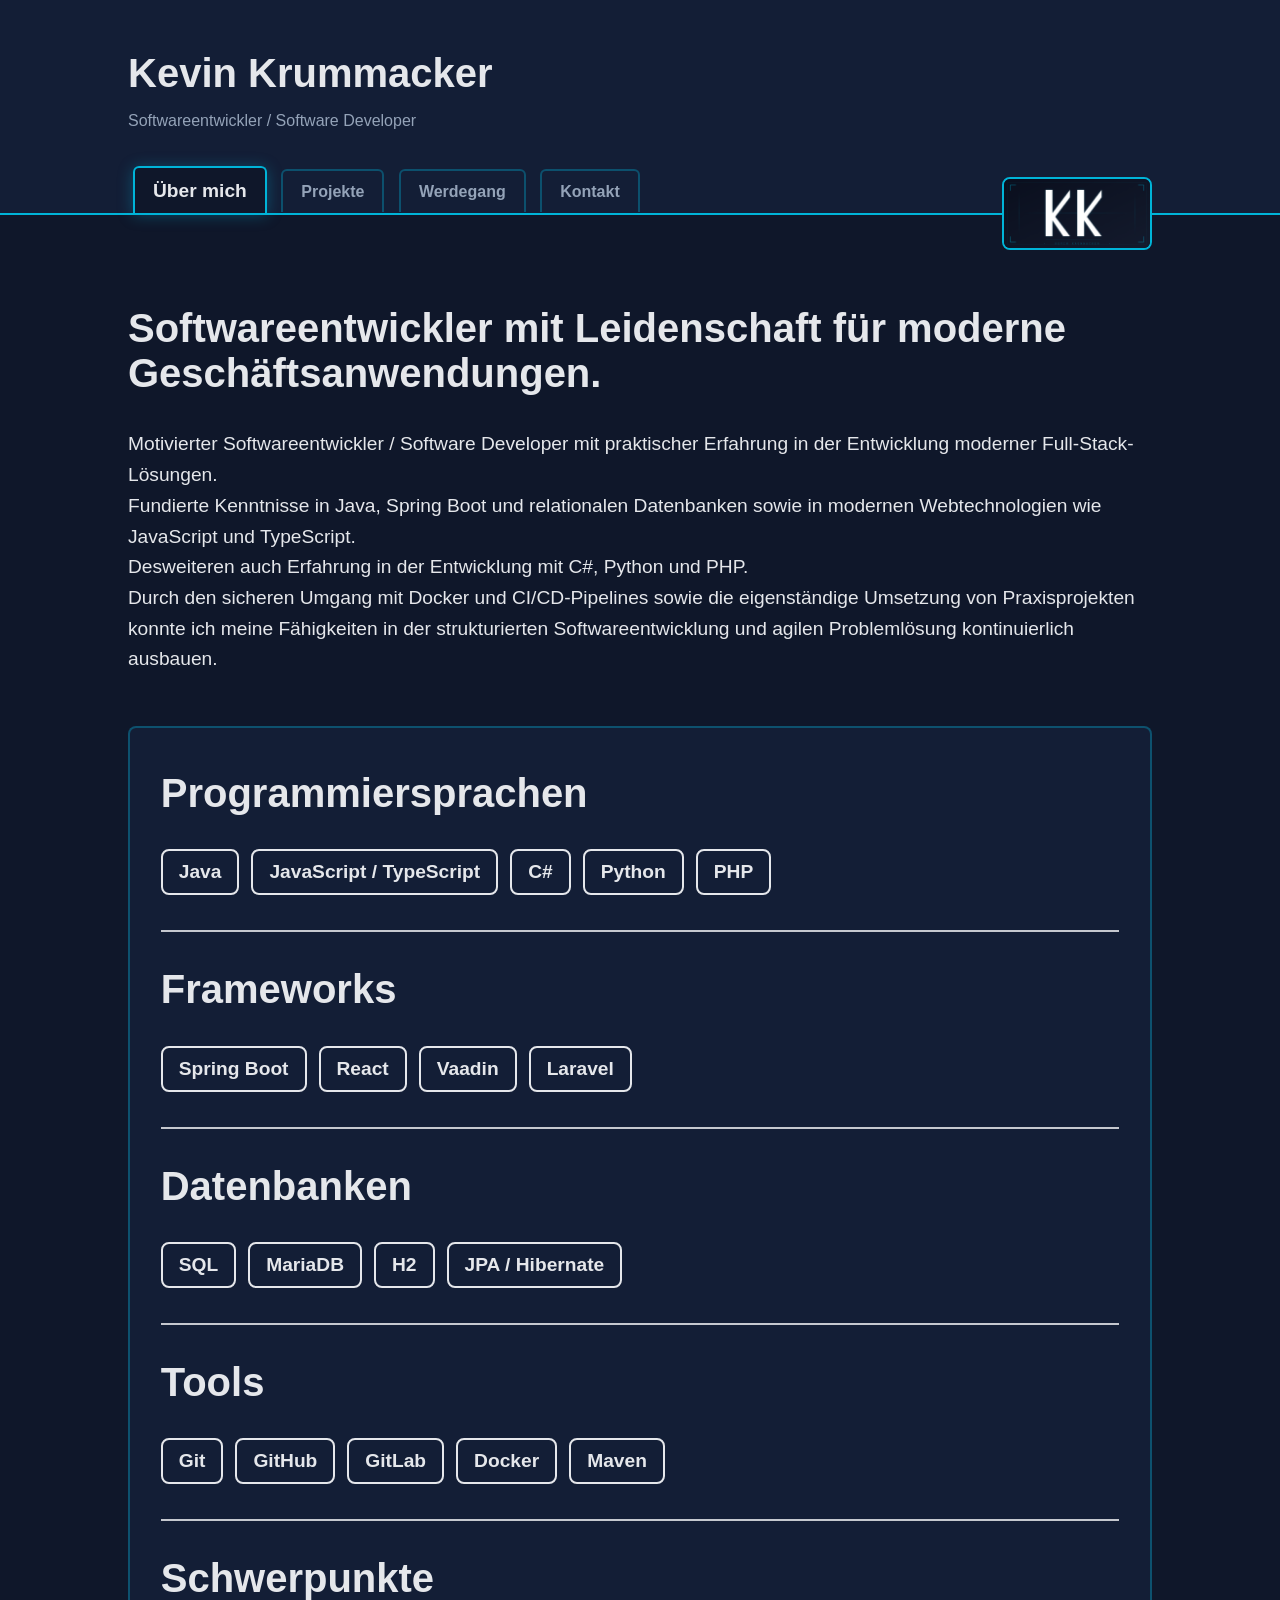
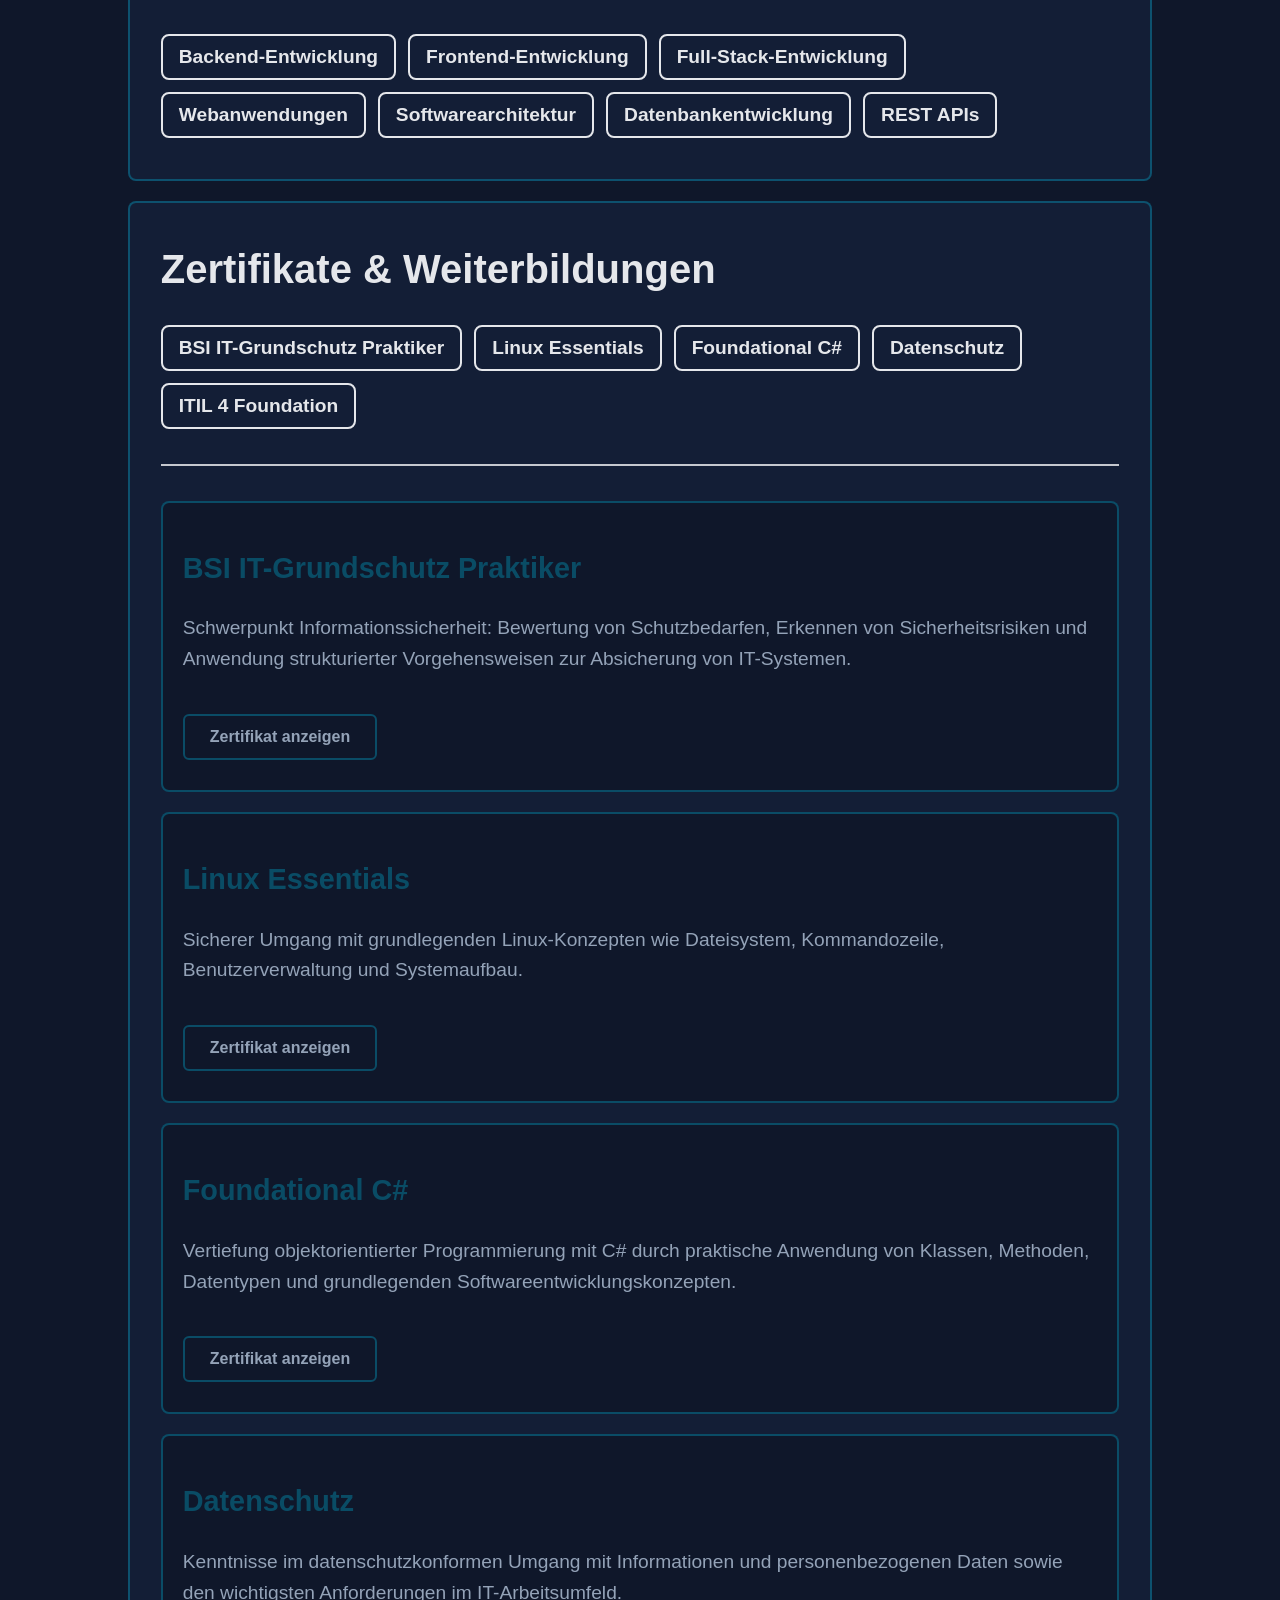
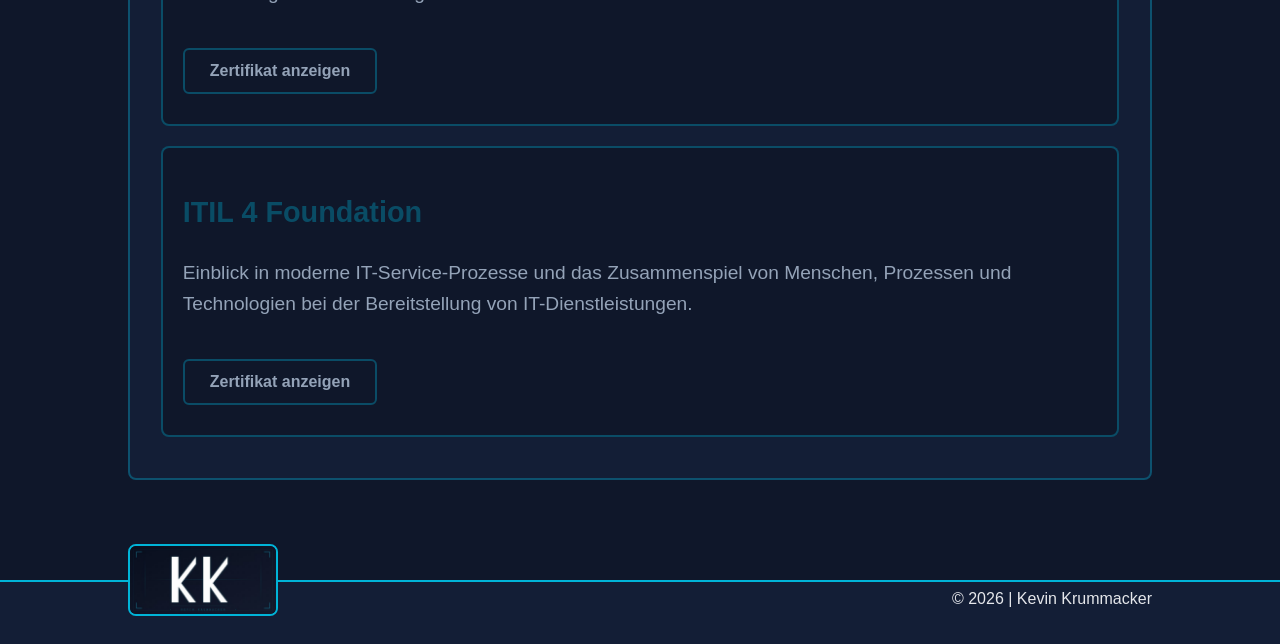
==== index.html @ e33e0839 "Initial commit" ====
<!DOCTYPE html>
<html lang="de">

<head>
    <meta charset="UTF-8">
    <meta name="viewport" content="width=device-width, initial-scale=1.0">

    <title>Kevin Krummacker | Portfolio</title>

    <link rel="stylesheet" href="css/style.css">
</head>

<body>

<header>
    <div class="header-content">
        <h1>Kevin Krummacker</h1>

        <p>Softwareentwickler / Software Developer</p>

        <button class="menu-toggle" aria-label="Menü öffnen">
            ☰
        </button>

        <nav>
            <a href="index.html" class="active">Über mich</a>
            <a href="projects.html">Projekte</a>
            <a href="about.html">Werdegang</a>
            <a href="contact.html">Kontakt</a>
        </nav>
    </div>

    <div class="header-logo">
        <img src="images/kk_logo_wide.png" alt="Logo Kevin Krummacker">
    </div>
</header>

<main>

<section class="hero">

<br>
<h2>Softwareentwickler mit Leidenschaft für moderne Geschäftsanwendungen.</h2>
<p>
Motivierter Softwareentwickler / Software Developer mit praktischer Erfahrung in der Entwicklung 
moderner Full-Stack-Lösungen. <br> Fundierte Kenntnisse in Java, Spring Boot und relationalen Datenbanken sowie 
in modernen Webtechnologien wie JavaScript und TypeScript. <br> Desweiteren auch Erfahrung in der 
Entwicklung mit C#, Python und PHP. <br> Durch den sicheren Umgang mit Docker und CI/CD-Pipelines sowie 
die eigenständige Umsetzung von Praxisprojekten konnte ich meine Fähigkeiten in der strukturierten 
Softwareentwicklung und agilen Problemlösung kontinuierlich ausbauen.
<br><br>
</p>

<section class="skills">
<h2>Programmiersprachen</h2>
<div class="badges">
    <span class="badge-skills">Java</span>
    <span class="badge-skills">JavaScript / TypeScript</span>
    <span class="badge-skills">C#</span>
    <span class="badge-skills">Python</span>
    <span class="badge-skills">PHP</span>
</div>
<hr class="skills-divider">

<h2>Frameworks</h2>
<div class="badges">
    <span class="badge-skills">Spring Boot</span>
    <span class="badge-skills">React</span>
    <span class="badge-skills">Vaadin</span>
    <span class="badge-skills">Laravel</span>
</div>
<hr class="skills-divider">

<h2>Datenbanken</h2>
<div class="badges">
    <span class="badge-skills">SQL</span>
    <span class="badge-skills">MariaDB</span>
    <span class="badge-skills">H2</span>
    <span class="badge-skills">JPA / Hibernate</span>
</div>
<hr class="skills-divider">

<h2>Tools</h2>
<div class="badges">
    <span class="badge-skills">Git</span>
    <span class="badge-skills">GitHub</span>
    <span class="badge-skills">GitLab</span>
    <span class="badge-skills">Docker</span>
    <span class="badge-skills">Maven</span>
</div>
<hr class="skills-divider">

<h2>Schwerpunkte</h2>
<div class="badges">
    <span class="badge-skills">Backend-Entwicklung</span>
    <span class="badge-skills">Frontend-Entwicklung</span>
    <span class="badge-skills">Full-Stack-Entwicklung</span>
    <span class="badge-skills">Webanwendungen</span>
    <span class="badge-skills">Softwarearchitektur</span>
    <span class="badge-skills">Datenbankentwicklung</span>
    <span class="badge-skills">REST APIs</span>
</div>
</section>

</section>


<section class="hero">
<section class="skills">
<h2>Zertifikate & Weiterbildungen</h2>
<div class="badges">
    <span class="badge-skills">BSI IT-Grundschutz Praktiker</span>
    <span class="badge-skills">Linux Essentials</span>
    <span class="badge-skills">Foundational C#</span>
    <span class="badge-skills">Datenschutz</span>
    <span class="badge-skills">ITIL 4 Foundation</span>
</div>
<hr class="skills-divider">

</div>


<div class="certificate-item">

    <h3>BSI IT-Grundschutz Praktiker</h3>

    <p>
    Schwerpunkt Informationssicherheit: Bewertung von Schutzbedarfen,
    Erkennen von Sicherheitsrisiken und Anwendung strukturierter
    Vorgehensweisen zur Absicherung von IT-Systemen.
    </p>

    <a class="button" href="documents/bsi-grundschutz.pdf" target="_blank">
        Zertifikat anzeigen
    </a>

</div>


<div class="certificate-item">

    <h3>Linux Essentials</h3>

    <p>
    Sicherer Umgang mit grundlegenden Linux-Konzepten wie Dateisystem,
    Kommandozeile, Benutzerverwaltung und Systemaufbau.
    </p>

    <a class="button" href="documents/linux-essentials.pdf" target="_blank">
        Zertifikat anzeigen
    </a>

</div>


<div class="certificate-item">

    <h3>Foundational C#</h3>

    <p>
    Vertiefung objektorientierter Programmierung mit C# durch praktische
    Anwendung von Klassen, Methoden, Datentypen und grundlegenden
    Softwareentwicklungskonzepten.
    </p>

    <a class="button" href="documents/foundational-csharp.pdf" target="_blank">
        Zertifikat anzeigen
    </a>

</div>


<div class="certificate-item">

    <h3>Datenschutz</h3>

    <p>
    Kenntnisse im datenschutzkonformen Umgang mit Informationen und
    personenbezogenen Daten sowie den wichtigsten Anforderungen
    im IT-Arbeitsumfeld.
    </p>

    <a class="button" href="documents/datenschutz.pdf" target="_blank">
        Zertifikat anzeigen
    </a>

</div>

<div class="certificate-item">

    <h3>ITIL 4 Foundation</h3>

    <p>
    Einblick in moderne IT-Service-Prozesse und das Zusammenspiel
    von Menschen, Prozessen und Technologien bei der Bereitstellung
    von IT-Dienstleistungen.
    </p>

    <a class="button" href="documents/itil-foundation.pdf" target="_blank">
        Zertifikat anzeigen
    </a>

</div>

</section>
</section>
</section>

</main>

<footer>

    <div class="footer-logo">
        <img src="images/kk_logo_wide.jpg" alt="Logo Kevin Krummacker">
    </div>

    <p>&copy; 2026 | Kevin Krummacker</p>
</footer>

<script src="js/script.js"></script>

</body>

</html>
---- css/style.css ----
/* Grundlegende Einstellungen */

* {
    box-sizing: border-box;
}

html {
    height: 100%;
}

body {
    margin: 0;
    font-family: Arial, Helvetica, sans-serif;
    background: #131e36;
    background-color: #0f172a;
    color: #e5e7eb;
    min-height: 100vh;
    display: flex;
    flex-direction: column;
}

main {
    flex: 1;
    
}

/* Kopfbereich */

header{
    background-color: #131e36;
    display:flex;
    align-items:center;
    gap:40px;
    padding:51px 10% 11px;
    border-bottom:2px solid #00b4d8;
}

.header-logo img{
    width:250px;
    height:auto;
    border-radius:8px;
    border:2px solid #00b4d8;
    margin-bottom:-145px;
}

.header-content{
    flex:1;
}

header h1 {
    margin: 0;
    font-size: 2.5rem;
}


header p {
    color: #94a3b8;
    margin-bottom: 50px;
}


/* Navigation */

.menu-toggle {
    display: none;
}

nav {
    margin-top: 30px;
}

nav a {
    background-color: #131e36;
    color: #94a3b8;
    text-decoration: none;
    margin-right: 50px;
    font-size: 1.3rem;
    padding: 13px 55px;
    border-top-left-radius: 6px;
    border-top-right-radius: 6px;
    border-left: 2px solid #00b4d857;
    border-right: 2px solid #00b4d857;
    border-top: 2px solid #00b4d857;
}

nav a:hover {
    background-color: #0f172a;
    color: #e5e7eb;
    padding: 13px 55px;
    border-left: 2px solid #00b4d8;
    border-right: 2px solid #00b4d8;
    border-top: 2px solid #00b4d8;
    box-shadow:0 2px 15px #00b4d857;
}

nav a.active {
    font-size: 1.6rem;
    background-color: #0f172a;
    color: #e5e7eb;
    padding: 12px 55px;
    border-left: 2px solid #00b4d8;
    border-right: 2px solid #00b4d8;
    border-top: 2px solid #00b4d8;
    box-shadow:0 2px 15px #00b4d857;
}

/* Hauptbereich */

main {
    padding: 40px 10%;
}


/* Startbereich */

.hero {
    max-width: 5000px;
}

.project-filter {
    display:flex;
    flex-wrap:wrap;
    gap:15px;
    margin:30px 0;
}


.project-filter button {
    background:#0f172a;
    color:#94a3b8;
    border:2px solid #00b4d857;
    border-radius:6px;
    padding:10px 20px;
    cursor:pointer;
    font-size:1.1rem;
    margin-bottom: 25px;
}

.project-filter button:hover {
    color:#e5e7eb;
    background-color: #131e36;
    border-color:#00b4d8;
    box-shadow:0 2px 15px #00b4d857;
}

.project-filter button.active {
    color:#e5e7eb;
    background-color: #131e36;
    border-color:#00b4d8;
    box-shadow:0 2px 15px #00b4d857;
}

.project-card {
    transition:.3s;
    background-color: #0f172a;
    font-size: 2rem;
    border: 2px solid #00b4d857;
    border-radius: 8px;
    margin-top: 20px;
    margin-bottom: 40px;
    margin-right: 0%;
    padding-left: 2%;
    padding-right: 2%;
}

.project-card:hover{
    background-color: #131e36;
    border-color:#00b4d8;
    box-shadow:0 2px 15px #00b4d857;
    transform: translateY(-20px);
}


.project-gallery {
    align-items: center;
    text-align: center;
    margin-top: 20px;
    margin-right: 2%;
}

.project-gallery img {
    max-width:90%;
    max-height:400px;
    border:2px solid #00b4d8;
    border-radius:8px;
}

.gallery-controls {
    margin-top:15px;
}

.gallery-controls span{
    font-size: 1.2rem;
    border: 2px solid #00b4d8;
    border-radius: 6px;
    padding: 6px;
    padding-left: 10px;
    padding-right: 10px;
    background: #0f172a;
}

.gallery-controls button {
    background: none;
    color:#e5e7eb;
    border: 2px solid #00b4d857;
    border-radius: 6px;
    padding: 2px 8px;
    padding-bottom: 4px;
    cursor: pointer;
    font-size: 1.2rem;
}

.gallery-controls button:hover {
    border-color:#00b4d8;
    background: #0f172a;
}

details {
    margin-top:20px;
    margin-bottom: 20px;
}

summary {
    cursor:pointer;
    color:#00b4d857;
    font-weight:bold;
    font-size: 1.5rem;
}

summary:hover {
    color: #00b4d8;
}

summary:active {
    color: #00b4d8;
}


.location {
    color:#94a3b8;
    font-size:1.2rem;
    display:flex;
    align-items:center;
    gap:8px;
}

.location-icon {
    width:12px;
    height:12px;
    border:2px solid #00b4d857;
    border-radius:50% 50% 50% 0;
    transform:rotate(-45deg);
    display:inline-block;
    position:relative;
    margin-bottom: 6px;
}

.location-icon:hover {
    border:2px solid #00b4d8;
}

.location-icon::after {
    content:"";
    width:4px;
    height:4px;
    background:#00b4d857;
    border-radius:50%;
    position:absolute;
    top:2px;
    left:2px;
}

.location-icon::after:hover {
    background:#00b4d8;
}

.skills {
    background-color: #131e36;
    font-size: 1rem;
    border: 2px solid #00b4d857;
    border-radius: 8px;
    margin-top: 20px;
    margin-bottom: 20px;
    margin-right: 0%;
    padding-left: 3%;
    padding-right: 3%;
    padding-top: 1%;
    padding-bottom: 4%;
}

.skills:hover {
    border: 2px solid #00b4d8;
    box-shadow:0 2px 15px #00b4d857;
}

.hero h2 {
    font-size: 2.5rem;
}

.hero h3 {
    font-size: 2rem;
    color: #00b4d857;
}

.hero h4 {
    font-size: 1.5rem;
    color: #e5e7eb;
}

.hero p {
    font-size: 1.2rem;
    line-height: 1.6;
    color: #e5e7eb;
}

.project-card p {
    color:#94a3b8;
}


.certificate-item {
    background-color: #0f172a;
    border: 2px solid #00b4d857;
    border-radius: 8px;
    padding: 20px;
    padding-bottom: 30px;
    margin-top: 20px;
}

.certificate-item:hover {
    background-color: #131e36;
    border-color:#00b4d8;
    box-shadow:0 2px 15px #00b4d857;
    transform: translateX(15px);
}

.certificate-item h3 {
    font-size: 1.8rem;
}

.certificate-item p {
    color:#94a3b8;
}

.certificate-item:hover p {
    color:#e5e7eb;
}

.timeline {
    position:relative;
    margin-top:40px;
}

.timeline::before {
    content:"";
    position:absolute;
    left:180px;
    top:-40px;
    bottom:-40px;
    width:3px;
    background:#00b4d857;
}

.timeline-item {
    display: grid;
    grid-template-columns: 150px 60px 1fr;
    align-items: center;
    margin-bottom: 40px;
    position: relative;
}

.timeline-date {
    background-color: #0f172a;
    text-align: center;
    color: #94a3b8;
    font-size: 1.5rem;
    font-weight: bold;
    padding: 6px;
    border: 2px solid #00b4d857;
    border-radius: 6px;
}

.timeline-dot {
    width: 22px;
    height: 22px;
    border-radius: 50%;
    background: #166373;
    border: 3px solid #0f172a;
    z-index: 2;
    transition: .25s;
    margin: 34%;
}

.timeline-content {
    transition:0.3s;
    background-color: #0f172a;
    border: 2px solid #00b4d857;
    border-radius: 8px;
    padding: 20px;
    transition: .25s;
    padding-left: 60px;
}

.timeline-item:hover .timeline-dot {
    background: #00b4d8;
    transform:scale(1.3);
    box-shadow:0 1px 5px #00b4d857;
}

.timeline-item:hover .timeline-content {
    transition:0.9s;
    border: 2px solid #00b4d8;
    border-top-left-radius: 0px;
    border-bottom-left-radius: 0px;
    transform: translateX(-29px);
    border-color:#00b4d8;
    box-shadow:0 2px 15px #00b4d857;
}

.timeline-item:hover .timeline-date {
    color:#e5e7eb;
    border-color:#00b4d8;
    background-color: #131e36;
}

.timeline-details {
    max-height:0;
    overflow:hidden;
    opacity:0;
}


.timeline-item:hover .timeline-details {
    max-height:fit-content;
    opacity:1;
    margin-top:20px;
    transition:0.8s ease;
}

.timeline-item.active .timeline-details {
    max-height:fit-content;
    opacity:1;
    margin-top:20px;
}

.timeline-content h3 {
    font-size: 2.3rem;
    color:#00b4d857;
}

.timeline-content h4 {
    color:#94a3b8;
}

.timeline-details p {
    font-size: 1.4rem;
    color: #e5e7eb;
}

.timeline-item .location {
    color:#94a3b8;
}

.timeline-item .badge-skills {
    color: #94a3b8;
    border-color: #94a3b8;
}

.timeline-item:hover .timeline-content,
.timeline-item:hover .timeline-date {
    background-color: #131e36;
    border-color:#00b4d8;
    box-shadow:0 2px 15px #00b4d857;
}

.timeline-item:hover .timeline-content h3 {
    color:#00b4d8;
}

.timeline-item:hover .location, .timeline-item:Hover h4 {
    color:#ebe5e5;
}

.timeline-item:hover .location-icon {
    border-color:#00b4d8;
}

.timeline-item:hover .location-icon::after {
    background:#00b4d8;
}

.timeline-item:hover .badge-skills {
    color:#e5e7eb;
    border-color: #e5e7eb;
}

a {
    color: #00b4d8;
    text-decoration: none;
}

a:hover {
    color: #00b4d857;
}

/* Badges */

.badges{
    display:flex;
    flex-wrap:wrap;
    gap:12px;
    margin-top:20px;
}

.badge{
    padding:10px 18px;
    border:2px solid #e5e7eb;
    border-radius:8px;
    color:#e5e7eb;
    font-weight:bold;
    transition:0.2s;
    user-select: none;
}

.badge-project{
    font-size: 1.2rem;
    padding:10px 18px;
    border:2px solid #94a3b8;
    border-radius:8px;
    color:#94a3b8;
    font-weight:bold;
    transition:0.2s;
    user-select: none;
}

.project-card:hover .badge-project, .project-card:hover p {
    color: #e5e7eb;
    border-color: #e5e7eb;
}

.badge-skills{
    font-size: 1.2rem;
    padding:10px 16px;
    border:2px solid #e5e7eb;
    border-radius:8px;
    color:#e5e7eb;
    font-weight:bold;
    transition:0.2s;
    user-select: none;
}


/* Divider */

.divider {
    border: none;
    height: 2px;
    background: #334155;
    margin: 35px 0;
}

.project-divider {
    border: none;
    height: 2px;
    background: #94a3b8;
    margin: 35px 0;
}

.project-card:hover .project-divider {
    background: #e5e7eb;
}

.skills-divider {
    border: none;
    height: 2px;
    background: #e5e7ebd8;
    margin: 35px 0;
}

.timeline-divider {
    border: none;
    height: 2px;
    background: #e5e7ebd8;
    margin: 35px 30px 0px 0px;
}

.contact-divider {
    border: 1px solid #00b4d857;
    margin-left: 10%;
    margin-right: 10%;
}

/* Button */

.button {
    display: inline-block;
    margin-top: 20px;
    padding: 12px 25px;
    color: #94a3b8;
    text-decoration: none;
    border-radius: 6px;
    border: 2px solid #00b4d857;
    font-weight: bold;
}

.button:hover {
    color: #e5e7eb;
    border: 2px solid #00b4d8;
    background: #0f172a;
}

/* contact */

.contact-card {
    position: relative;
    overflow: hidden;
    max-width:900px;
    min-height:400px;
    margin:40px auto;
    padding:0px;
    background:#131e36;
    border:2px solid #00b4d857;
    border-radius:8px;
}

.contact-card::before {
    content:"";
    position:absolute;
    inset:0;
    background-image:url("../images/kk_logo_wide.png");
    background-repeat:no-repeat;
    background-position:center;
    background-size:100%;
    opacity:0.35;
}

.contact-content {
    position:relative;
    z-index:1;
    text-align: center;
    background: #0f172aa4;
    max-width:900px;
    min-height:350px;
    padding-top: 40px;
    padding-bottom: 30px;
}

.contact-card:hover,
.contact-card:hover .contact-divider {
  border: 2px solid #00b4d8;
  box-shadow: 0 2px 15px #00b4d857;
}


.contact-card:hover .contact-divider {
  border-width: 1px;
  box-shadow: none;
}

.contact-card h3 {
    text-align: center;
    font-size:2.5rem;
    margin-bottom:5px;
}

.contact-card h4 {
    text-align: center;
    font-size: 1.5rem;
    margin-bottom:25px;
    color:#94a3b8;
}

.contact-card:hover h4 {
    color:#e5e7eb;
}

.contact-card p {
    color:#94a3b8;
    text-align: center;   
}

.contact-card:hover p {
    color:#cbd5e1;
}

.contact-icon {
    color:#e5e7eb62;
}

.contact-card:hover .contact-icon {
    color:#e5e7eb;
}

.contact-card a {
    color:#00b4d857;   
}

.contact-card:hover a {
    color: #00b4d8;
}

.contact-card a:hover {
    color: #00b4d857;
}

/* Footer */

footer {
    background-color: #131e36;
    border-top: 2px solid #00b4d8;
    margin-top: 40px;
    text-align: left;
}

footer p {
    margin-top: -40px;
    padding-top: -200px; 
    padding-bottom: 50px;
    text-align: right;
    margin-right: 10%;
}

.footer-logo {
    margin-top: -60px; 
    position: relative;
    z-index: 2;
    margin-left: 10%;
}

.footer-logo img {
    width: 250px;
    border: 2px solid #00b4d8;
    border-radius: 8px;
    background: #0f172a; 
}

.project-card:hover h3 {
    color: #00b4d8;
}

.certificate-item:hover h3 {
    color: #00b4d8;
}

.timeline-item:hover h3 {
    color: #00b4d8;
}

.contact-card:hover h3 {
    color: #00b4d8;
}


@media (max-width: 1600px) {

    header {
        gap: 20px;
    }

    .header-logo img {
        width: 200px;
        margin-bottom: -127px;
    }

    .menu-toggle {
        display: none;
    }

    nav {
        justify-content: left;
        gap: 10px;
    }

    nav a {
        margin: 5px;
        font-size: 1rem;
        padding: 12px 38px;
        font-weight: bold;
    }

    nav a:hover {
        padding: 12px 38px;
    }

    nav a.active {
        padding: 12px 38px;
    }

    .footer-logo img {
        width: 200px;
        margin-bottom: 10px;
    }

    footer p {
        padding-bottom: 20px;
    }

}

@media (max-width: 1400px) {

    header {
        gap: 20px;
    }

    .header-logo img {
        width: 150px;
        margin-bottom:-118px;
    }

    .menu-toggle {
        display: none;
    }

    nav {
        justify-content: left;
        gap: 10px;
    }

    nav a {
        font-size: 1rem;
        padding: 12px 18px;
        font-weight: bold;
    }

    nav a:hover {
        padding: 12px 18px;
    }

    nav a.active {
        font-size: 1.2rem;
        padding: 12px 18px;
    }

    .footer-logo img {
        width: 150px;
        margin-top: 22px;
    }

    footer p {
        padding-bottom: 20px;
    }
}


@media (max-width: 800px) {

    header {
        flex-direction: column;
        align-items: stretch;     
        gap: 0;
        padding: 20px;
    }

    .header-logo {
        align-self: flex-end;
    }

    .header-logo img {
        width: 140px;
        margin-bottom: -57px;
        margin-left: 0;       
    }

    header h1 {
        font-size: 2rem;
        text-align: left;
    }

    header p {
        text-align: left;
    }

    .menu-toggle {
        display: block;
        background: none;
        border: 2px solid #94a3b8;
        border-radius: 6px;
        color: #94a3b8;
        padding-bottom: 4px;
        margin-bottom: 8px;
    }

    .menu-toggle:hover {
        color: #e5e7eb;
        border: 2px solid #e5e7eb;
    }
    
    nav {
        display: none;
    }

    nav a {
        margin: 0;
        width: 120px;
        padding: 5px 16px;
        font-size: 1rem;
        border: 2px solid #94a3b8;
        border-radius: 6px;
    }

    nav a.active {
        font-size: 1rem;
        margin: 0;
        border: 2px solid #e5e7eb;
        padding: 5px 16px;
    }

    nav a:hover {
        margin: 0;
        border: 2px solid #e5e7eb;
        padding: 5px 16px;
    }

     nav.open {
        display: flex;
        flex-direction:column;
        gap: 2px;
        margin-top:8px;
    }

    main {
        padding: 20px;
    }

    .hero h2 {
        font-size: 1.8rem;
    }

    .hero p {
        font-size: 1rem;
    }

    .badge-skills,
    .badge-project,
    .badge {
        font-size: 0.9rem;
        padding: 8px 12px;
    }

    .certificate-item:hover {
        transform: none;
    }


    footer p {
        padding-left: 67%;
    }

    .footer-logo {
        margin-left: 20px;
        margin-top: -58px;
    }

    .footer-logo img {
        width: 140px;
    }
}


@media (max-width: 500px) {

    header {
        flex-direction: column;
        align-items: stretch;     
        gap: 0;
        padding: 20px;
    }

    .header-logo {
        align-self: flex-end;
    }

    .header-logo img {
        width: 140px;
        margin-bottom: -57px;
        margin-left: 0;       
    }

    header h1 {
        font-size: 2rem;
        text-align: left;
    }

    header p {
        text-align: left;
    }

    .menu-toggle {
        display: block;
        background: none;
        border: 2px solid #00b4d857;
        border-radius: 6px;
        color: #94a3b8;
        padding-bottom: 4px;
        margin-bottom: 8px;
    }

    .menu-toggle:hover {
        color: #e5e7eb;
        border: 2px solid #00b4d8;
    }
    
    nav {
        display: none;
    }

    nav a {
        margin: 0;
        width: 120px;
        padding: 5px 16px;
        font-size: 0.8rem;
        border: 2px solid #94a3b8;
        border-radius: 6px;
    }

    nav a.active {
        font-size: 1rem;
        margin: 0;
        border: 2px solid #00b4d8;
        padding: 5px 16px;
    }

     nav.open {
        display: flex;
        flex-direction:column;
        gap: 2px;
        margin-top:8px;
    }

    main {
        padding: 20px;
    }

    .hero h2 {
        font-size: 1.8rem;
    }

    .hero p {
        font-size: 1rem;
    }

    .hero h2 {
        font-size: 1.6rem;
    }


    .project-card:hover{
        transform: none;
    }

    .project-card h3 {
        font-size: 1.6rem;
    }

    .cv h2 {
        font-size: 1.6rem;
    }

    .cv h4 {
        font-size: 1.2rem;
    }

    .badge-skills,
    .badge-project,
    .badge {
        font-size: 0.9rem;
        padding: 8px 12px;
    }

    footer p {
        padding-left: 160px;
    }

    .footer-logo {
        margin-left: 20px;
        margin-top: -58px;
    }

    .footer-logo img {
        width: 140px;
    }

    .timeline {
        margin-top:40px;
    }

    .timeline::before {
        left:50%;
        bottom: -40px;
    }

    .timeline-item {
        display:inline;
        margin-bottom: 40px;
    }

    .timeline-date {
        font-size: 1.2rem;
        margin-bottom: 20px;
        margin-top: 20px;
    }

    .timeline-dot {
        display: none;
    }

    .timeline-content {
        padding: 6%;
    }

    .timeline-item:hover .timeline-content {
        transform: translateX(0px) translateY(-10px);
        border-top-left-radius: 8px;
        border-bottom-left-radius: 8px;
    }

    .timeline-content h3 {
        font-size: 1.5rem;
    }

    .timeline-details p {
        font-size: 1rem;
        color: #cbd5e1;
    }

    .timeline-divider {
        padding-right: 100%;
    }

    .contact-card {
        min-height:0px;
    }

    .contact-card::before {
        background-image:url("../images/kk_logo.jpg");
    }

    .contact-content {
        padding-top: 10px;
        padding-bottom: 10px;
    }

    .contact-card h3 {
        text-align: center;
        font-size:2rem;
        margin-bottom:5px;
    }

    .contact-card h4 {
        text-align: center;
        font-size: 1.2rem;
        margin-bottom:25px;
    }

    .certificate-item:hover {
        transform: none;
    }

    .skills {
        padding-left: 5%;
        padding-right: 5%;
        padding-bottom: 8%;
    }

    .project-filter button {
        margin: 0;
        font-size: 1rem;
        font-weight: bold;
        padding: 2%;
    }

}
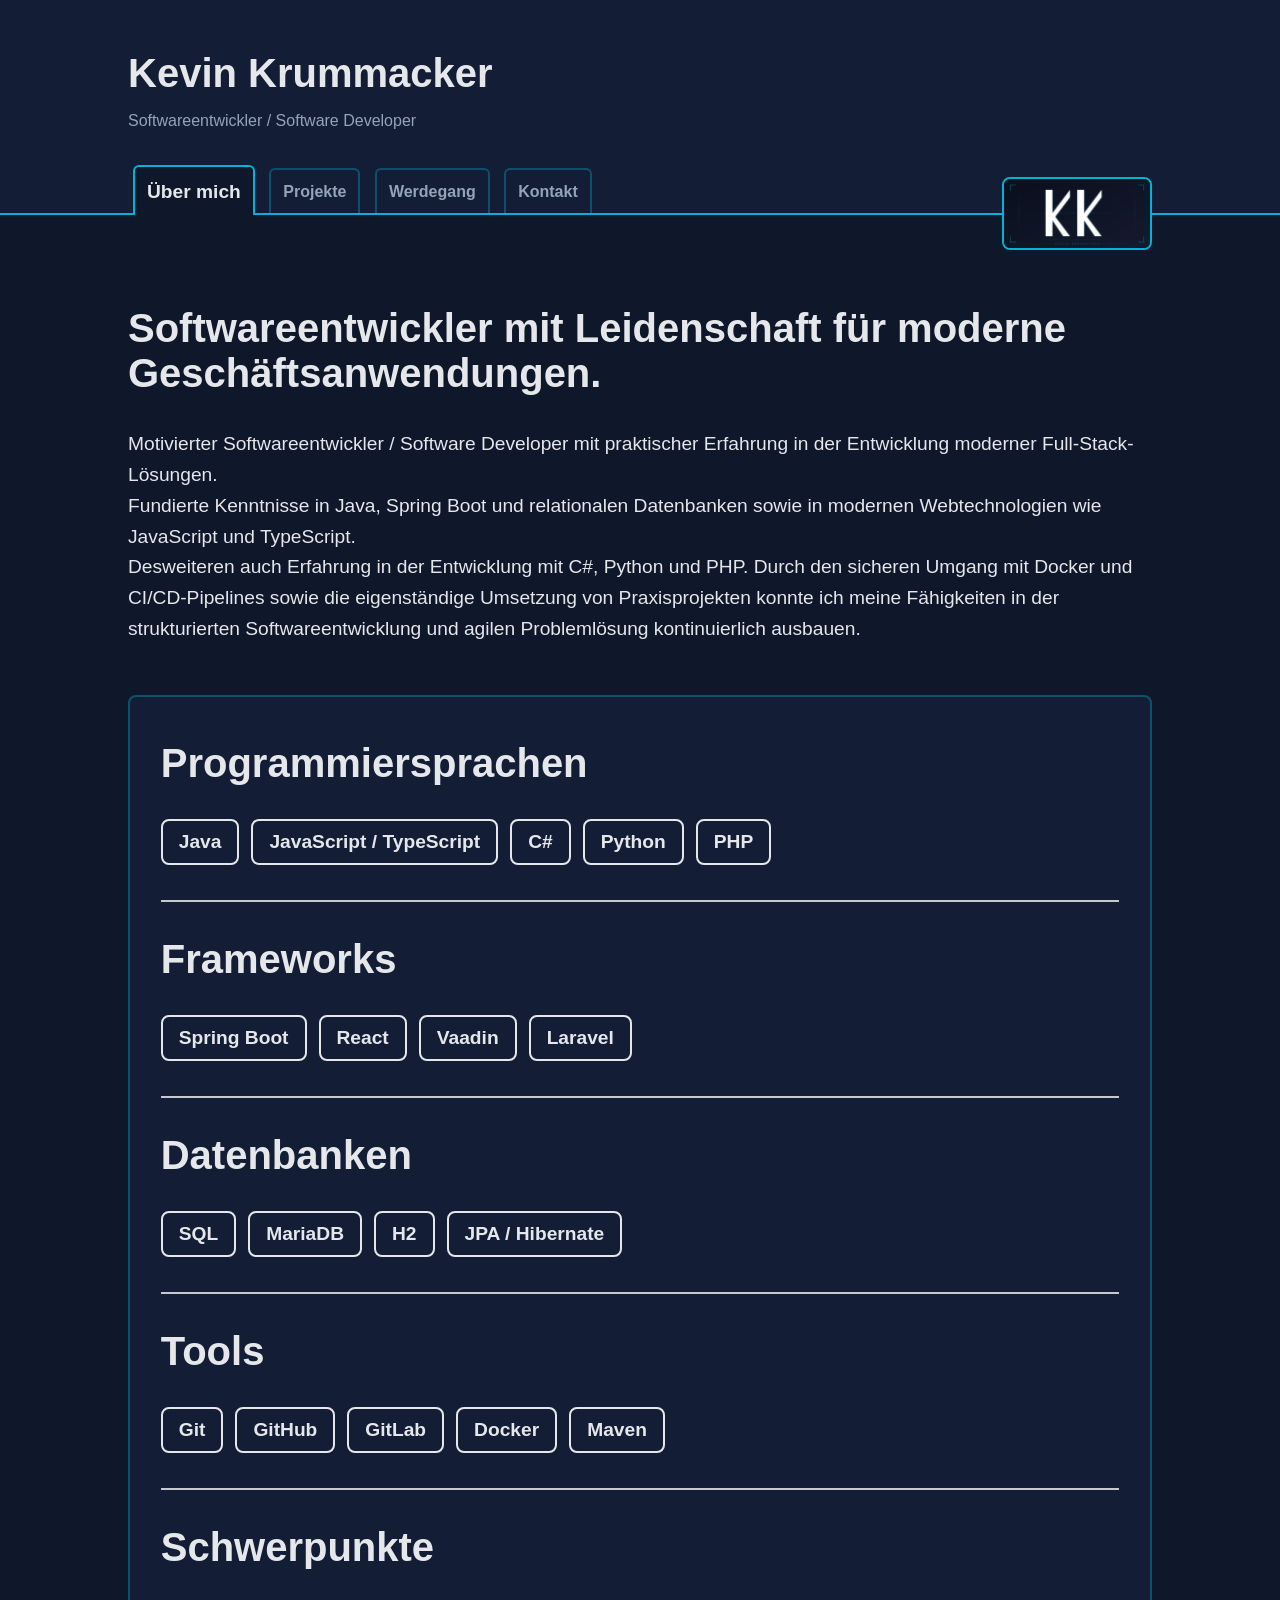
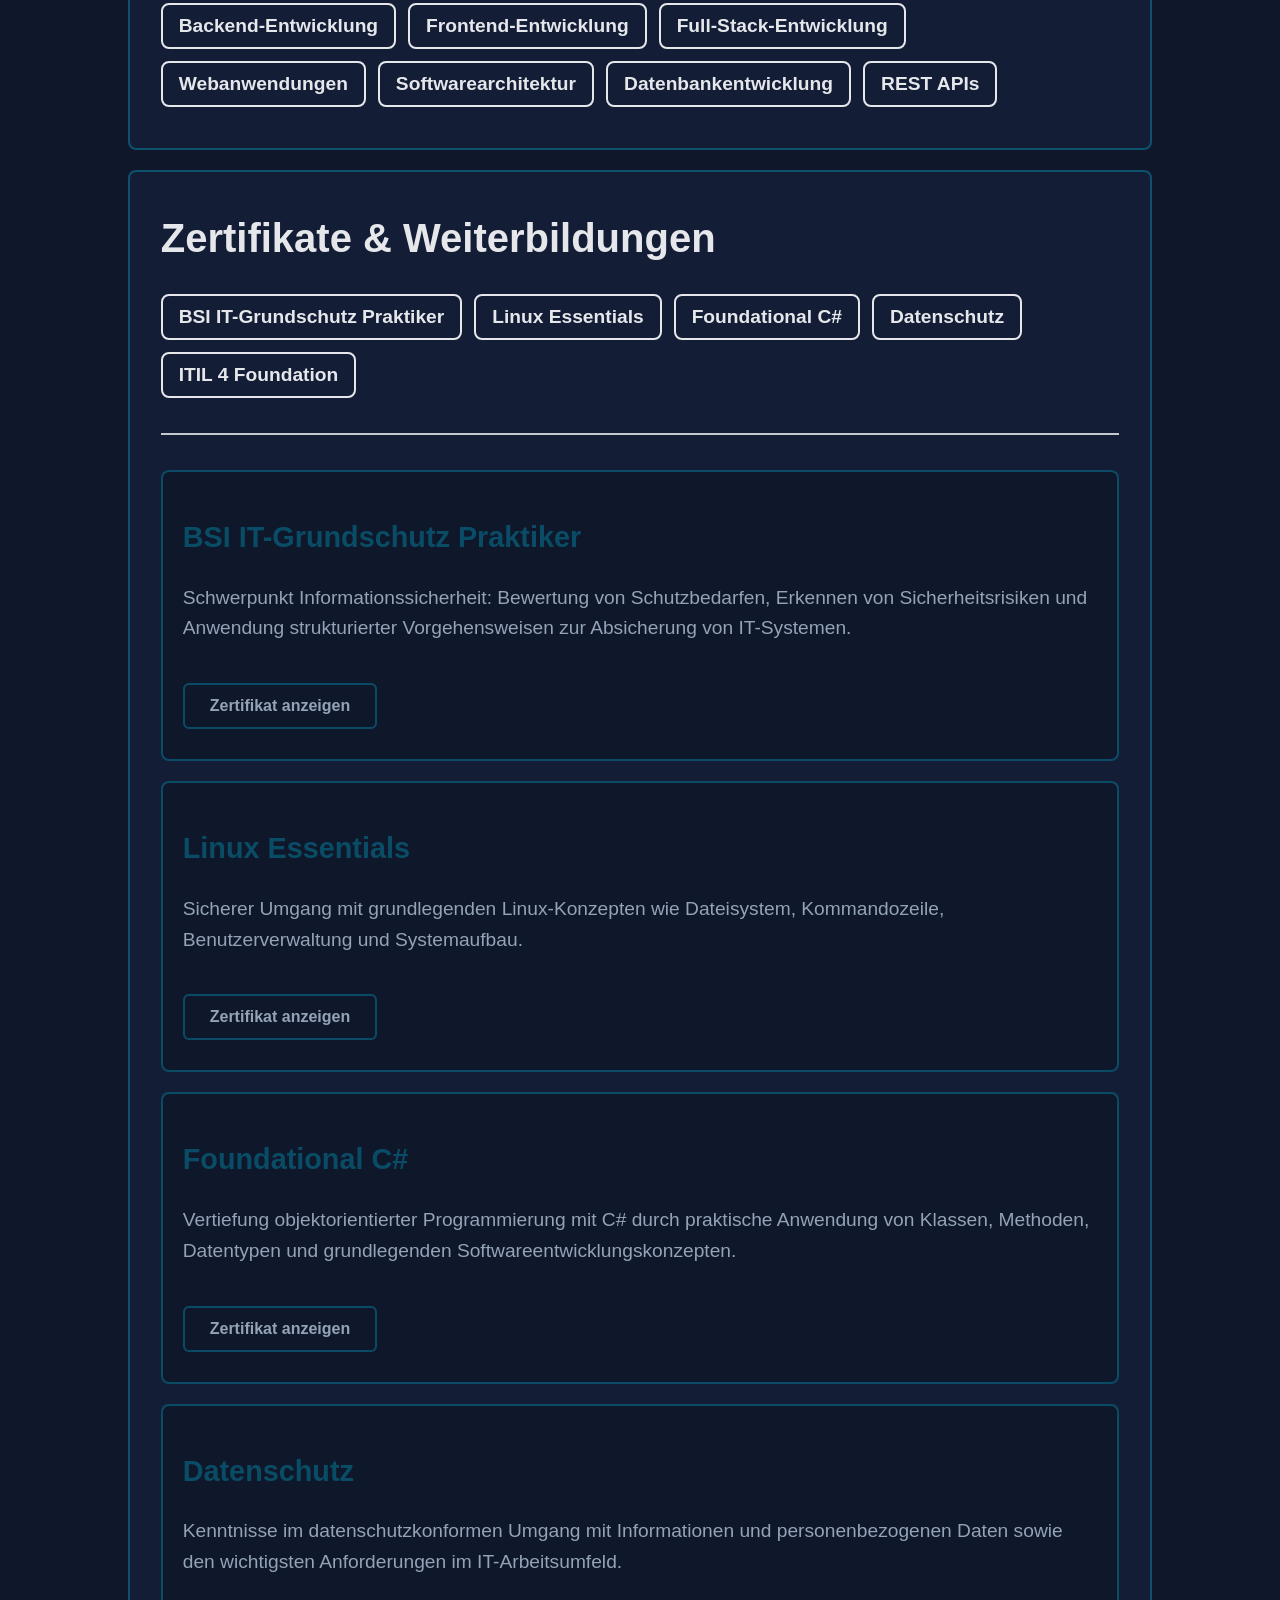
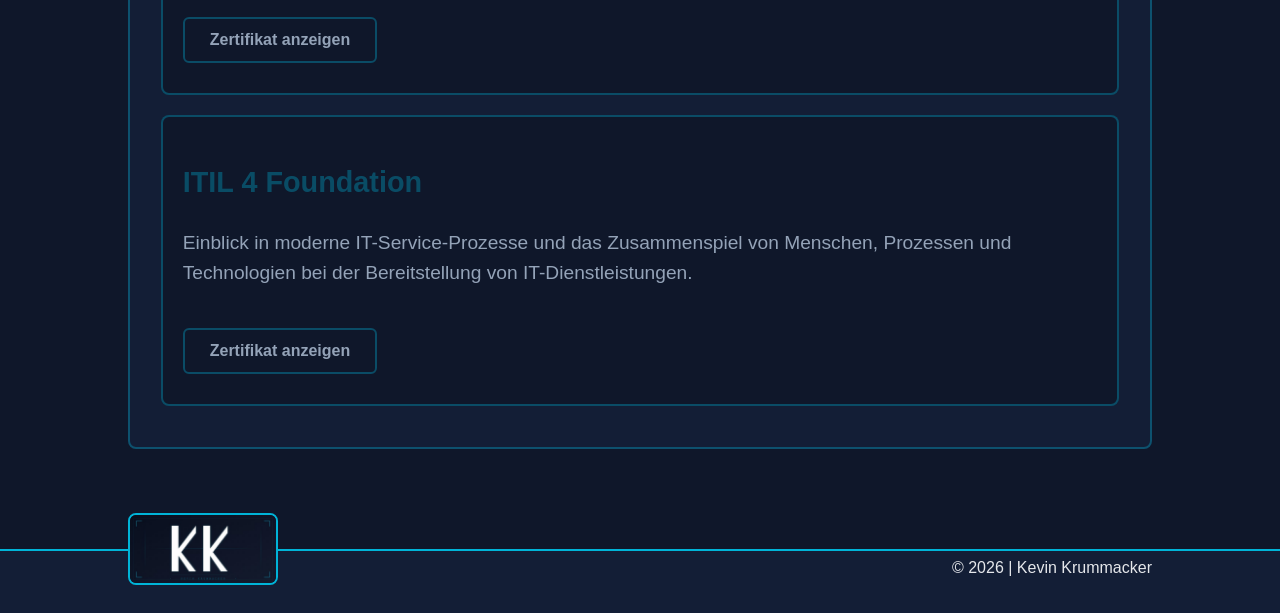
==== commit 8210aa03: "Change Text" ====
--- a/index.html
+++ b/index.html
@@ -5,7 +5,7 @@
     <meta charset="UTF-8">
     <meta name="viewport" content="width=device-width, initial-scale=1.0">
 
-    <title>Kevin Krummacker | Portfolio</title>
+    <title>Kevin Krummacker | Über mich</title>
 
     <link rel="stylesheet" href="css/style.css">
 </head>
@@ -45,7 +45,7 @@
 Motivierter Softwareentwickler / Software Developer mit praktischer Erfahrung in der Entwicklung 
 moderner Full-Stack-Lösungen. <br> Fundierte Kenntnisse in Java, Spring Boot und relationalen Datenbanken sowie 
 in modernen Webtechnologien wie JavaScript und TypeScript. <br> Desweiteren auch Erfahrung in der 
-Entwicklung mit C#, Python und PHP. <br> Durch den sicheren Umgang mit Docker und CI/CD-Pipelines sowie 
+Entwicklung mit C#, Python und PHP.  Durch den sicheren Umgang mit Docker und CI/CD-Pipelines sowie 
 die eigenständige Umsetzung von Praxisprojekten konnte ich meine Fähigkeiten in der strukturierten 
 Softwareentwicklung und agilen Problemlösung kontinuierlich ausbauen.
 <br><br>
--- a/css/style.css
+++ b/css/style.css
@@ -73,7 +73,7 @@
     background-color: #131e36;
     color: #94a3b8;
     text-decoration: none;
-    margin-right: 50px;
+    margin-right: 20px;
     font-size: 1.3rem;
     padding: 13px 55px;
     border-top-left-radius: 6px;
@@ -94,14 +94,31 @@
 }
 
 nav a.active {
+    position: relative;
     font-size: 1.6rem;
     background-color: #0f172a;
     color: #e5e7eb;
-    padding: 12px 55px;
+    padding: 14px 55px;
     border-left: 2px solid #00b4d8;
     border-right: 2px solid #00b4d8;
     border-top: 2px solid #00b4d8;
-    box-shadow:0 2px 15px #00b4d857;
+    overflow: visible;
+}
+
+nav a.active::before {
+    content: "";
+    position: absolute;
+    top: -15px;
+    left: -15px;
+    right: -15px;
+    height: 15px;
+    background: #00b4d857;
+    filter: blur(15px);
+    z-index: -1;
+}
+
+nav a.active:hover {
+    box-shadow:none;
 }
 
 /* Hauptbereich */
@@ -783,7 +800,7 @@
     }
 
     nav a.active {
-        padding: 12px 38px;
+        padding: 14px 38px;
     }
 
     .footer-logo img {
@@ -819,17 +836,17 @@
 
     nav a {
         font-size: 1rem;
-        padding: 12px 18px;
+        padding: 13px 12px;
         font-weight: bold;
     }
 
     nav a:hover {
-        padding: 12px 18px;
+        padding: 13px 18px;
     }
 
     nav a.active {
         font-size: 1.2rem;
-        padding: 12px 18px;
+        padding: 13.5px 12px;
     }
 
     .footer-logo img {
@@ -874,16 +891,17 @@
     .menu-toggle {
         display: block;
         background: none;
-        border: 2px solid #94a3b8;
+        border: 2px solid #00b4d857;
         border-radius: 6px;
         color: #94a3b8;
+        font-size: 20px;
         padding-bottom: 4px;
         margin-bottom: 8px;
     }
 
     .menu-toggle:hover {
         color: #e5e7eb;
-        border: 2px solid #e5e7eb;
+        border: 2px solid #00b4d8;
     }
     
     nav {
@@ -955,6 +973,95 @@
     .footer-logo img {
         width: 140px;
     }
+
+    .timeline {
+        margin-top:40px;
+    }
+
+    .timeline::before {
+        left:50%;
+        bottom: -40px;
+    }
+
+    .timeline-item {
+        display:inline;
+        margin-bottom: 40px;
+    }
+
+    .timeline-date {
+        font-size: 1.2rem;
+        margin-bottom: 20px;
+        margin-top: 20px;
+    }
+
+    .timeline-dot {
+        display: none;
+    }
+
+    .timeline-content {
+        padding: 6%;
+    }
+
+    .timeline-item:hover .timeline-content {
+        transform: translateX(0px) translateY(-10px);
+        border-top-left-radius: 8px;
+        border-bottom-left-radius: 8px;
+    }
+
+    .timeline-content h3 {
+        font-size: 1.5rem;
+    }
+
+    .timeline-details p {
+        font-size: 1rem;
+        color: #cbd5e1;
+    }
+
+    .timeline-divider {
+        padding-right: 100%;
+    }
+
+    .contact-card {
+        min-height:0px;
+    }
+
+    .contact-card::before {
+        background-image:url("../images/kk_logo.jpg");
+    }
+
+    .contact-content {
+        padding-top: 10px;
+        padding-bottom: 10px;
+    }
+
+    .contact-card h3 {
+        text-align: center;
+        font-size:2rem;
+        margin-bottom:5px;
+    }
+
+    .contact-card h4 {
+        text-align: center;
+        font-size: 1.2rem;
+        margin-bottom:25px;
+    }
+
+    .certificate-item:hover {
+        transform: none;
+    }
+
+    .skills {
+        padding-left: 5%;
+        padding-right: 5%;
+        padding-bottom: 8%;
+    }
+
+    .project-filter button {
+        margin: 0;
+        font-size: 1rem;
+        font-weight: bold;
+        padding: 2%;
+    }
 }
 
 
@@ -992,6 +1099,7 @@
         border: 2px solid #00b4d857;
         border-radius: 6px;
         color: #94a3b8;
+        font-size: 20px;
         padding-bottom: 4px;
         margin-bottom: 8px;
     }
